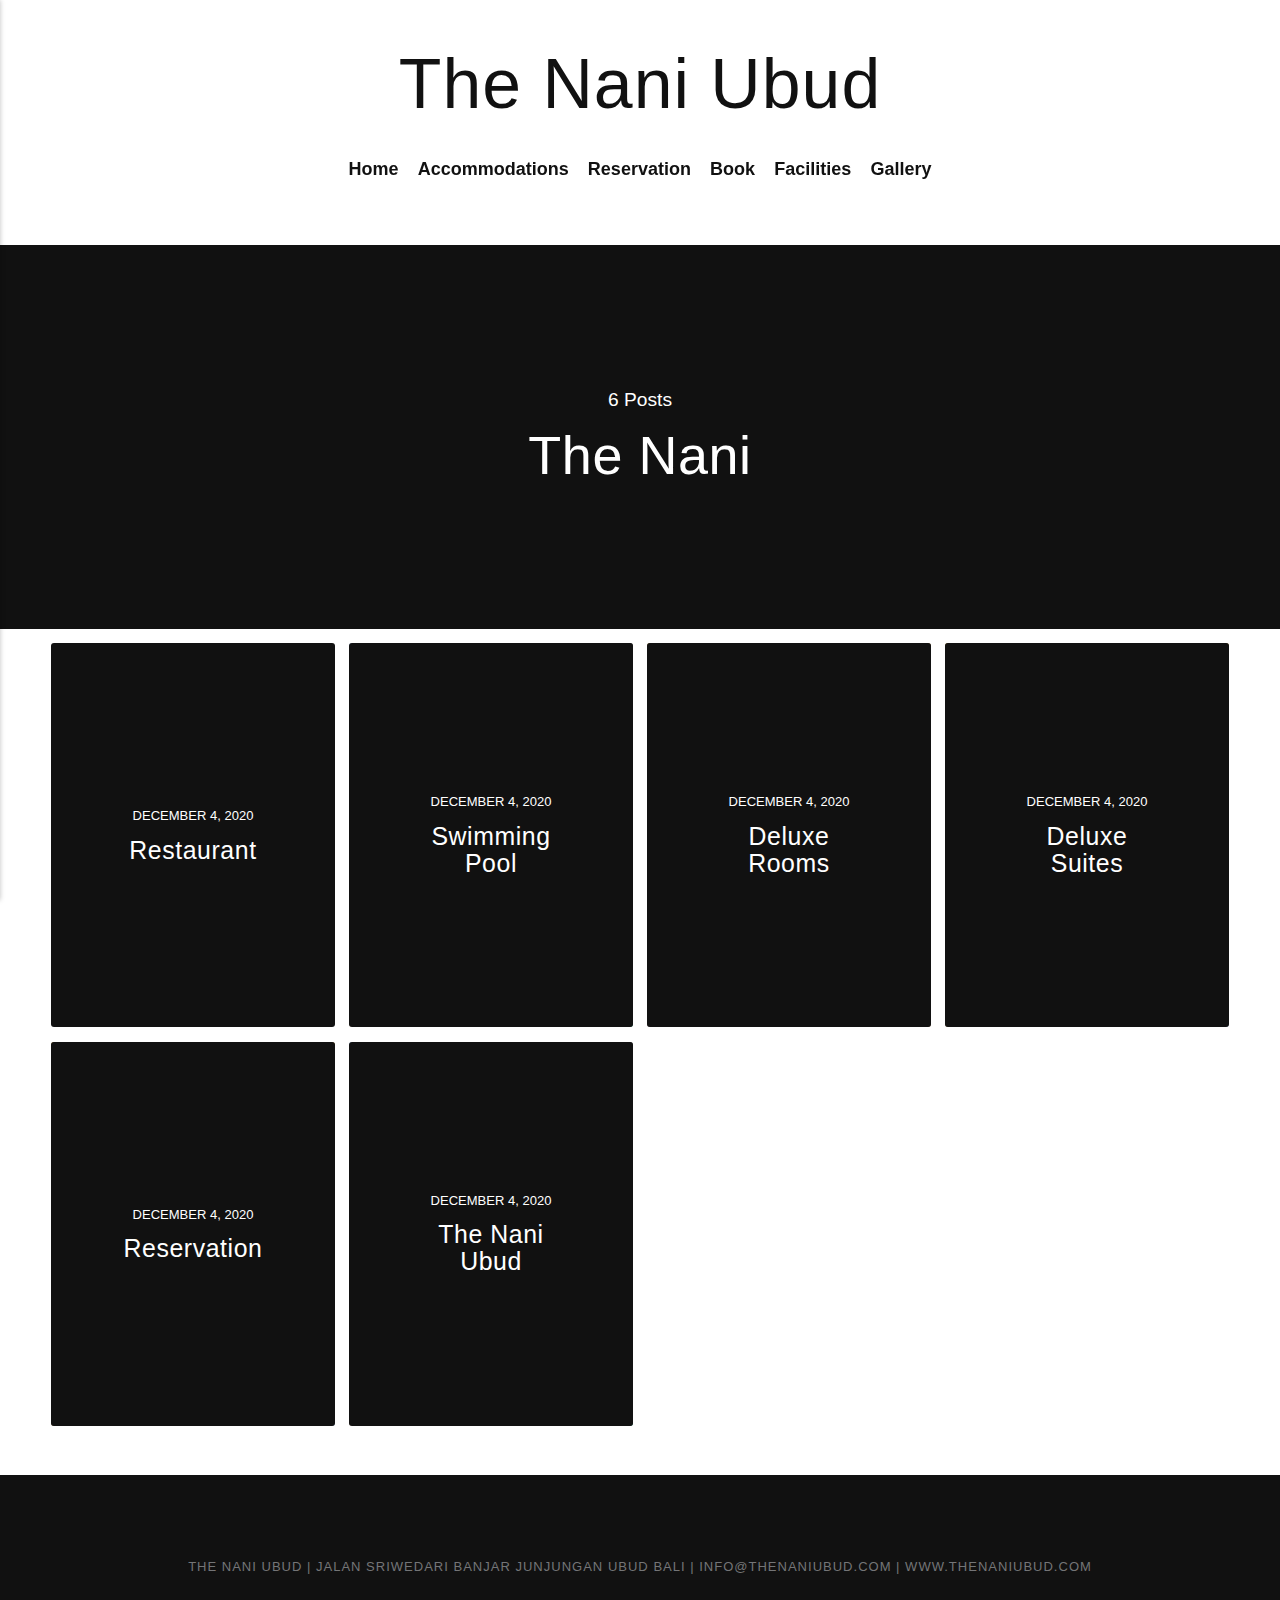
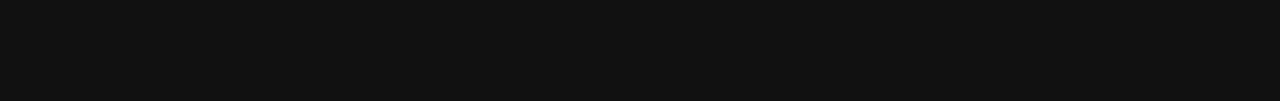
==== authors/the-nani/index.html @ 3a67c1c3 "Updated from Publii" ====
<!DOCTYPE html><html lang="en"><head><meta charset="utf-8"><meta http-equiv="X-UA-Compatible" content="IE=edge"><meta name="viewport" content="width=device-width,initial-scale=1"><title>Author: The Nani - The Nani Ubud</title><meta name="robots" content="noindex, follow"><meta name="generator" content="Publii Open-Source CMS for Static Site"><link rel="alternate" type="application/atom+xml" href="https://thenaniubud.github.io/pages/feed.xml"><link rel="alternate" type="application/json" href="https://thenaniubud.github.io/pages/feed.json"><meta property="og:title" content="The Nani"><meta property="og:site_name" content="The Nani Ubud"><meta property="og:description" content=""><meta property="og:url" content="https://thenaniubud.github.io/pages/authors/the-nani/"><meta property="og:type" content="website"><style>:root{--body-font:-apple-system,BlinkMacSystemFont,"Segoe UI",Roboto,Oxygen,Ubuntu,Cantarell,"Fira Sans","Droid Sans","Helvetica Neue",Arial,sans-serif,"Apple Color Emoji","Segoe UI Emoji","Segoe UI Symbol";--heading-font:var(--body-font);--post-entry-font:var(--body-font);--logo-font:var(--body-font);--menu-font:var(--body-font)}</style><link rel="stylesheet" href="https://thenaniubud.github.io/pages/assets/css/style.css?v=524104b8577c74e675db0913c0886aba"><script type="application/ld+json">{"@context":"http://schema.org","@type":"Organization","name":"The Nani Ubud","url":"https://thenaniubud.github.io/pages/"}</script></head><body><div class="container"><header class="top" id="js-top"><div><a class="logo" href="https://thenaniubud.github.io/pages/">The Nani Ubud</a><nav class="navbar"><button class="navbar__toggle" aria-label="Menu" aria-haspopup="true" aria-expanded="false"><span class="navbar__toggle-box"><span class="navbar__toggle-inner">Menu</span></span></button><ul class="navbar__menu"><li><a href="https://thenaniubud.github.io/pages/" target="_self">Home</a></li><li class="has-submenu"><span class="is-separator" aria-haspopup="true">Accommodations</span><ul class="navbar__submenu level-2" aria-hidden="true"><li><a href="https://thenaniubud.github.io/pages/deluxe-suites.html" target="_self">Suites Room</a></li><li><a href="https://thenaniubud.github.io/pages/deluxe-rooms.html" target="_self">Deluxe Room</a></li></ul></li><li><a href="https://thenaniubud.github.io/pages/reservation.html" target="_self">Reservation</a></li><li><a href="http://extranet.ikakua.com/booking.php?propid&#x3D;72514&amp;referer&#x3D;BookingLink" target="_blank">Book</a></li><li class="has-submenu"><span class="is-separator" aria-haspopup="true">Facilities</span><ul class="navbar__submenu level-2" aria-hidden="true"><li><a href="https://thenaniubud.github.io/pages/swimming-pool.html" target="_self">Swimming Pool</a></li><li><span class="is-separator">Restaurant</span></li></ul></li><li><span class="is-separator">Gallery</span></li></ul></nav></div></header><main class="author-page"><div class="hero hero--full"><header><p>6 Posts</p><h1>The Nani</h1></header></div><div class="l-grid l-grid--0"><article class="c-card"><header class="c-card__header"><p><time datetime="2020-12-04T15:08">December 4, 2020</time></p><h2><a href="https://thenaniubud.github.io/pages/restaurant.html">Restaurant</a></h2></header></article><article class="c-card"><figure class="c-card__image"><a href="https://thenaniubud.github.io/pages/swimming-pool.html"><img src="https://thenaniubud.github.io/pages/media/posts/5/1PTR0161.jpg" srcset="https://thenaniubud.github.io/pages/media/posts/5/responsive/1PTR0161-xs.jpg 300w, https://thenaniubud.github.io/pages/media/posts/5/responsive/1PTR0161-sm.jpg 480w, https://thenaniubud.github.io/pages/media/posts/5/responsive/1PTR0161-sm2.jpg 375w" sizes="(min-width: 75em) 25vw, (min-width: 56.25em) 33vw, (min-width: 37.5em) 50vw, 100vw" loading="lazy" height="1067" width="1600" alt=""></a></figure><header class="c-card__header"><p><time datetime="2020-12-04T15:08">December 4, 2020</time></p><h2><a href="https://thenaniubud.github.io/pages/swimming-pool.html">Swimming Pool</a></h2></header></article><article class="c-card"><figure class="c-card__image"><a href="https://thenaniubud.github.io/pages/deluxe-rooms.html"><img src="https://thenaniubud.github.io/pages/media/posts/4/1PTR9791.jpg" srcset="https://thenaniubud.github.io/pages/media/posts/4/responsive/1PTR9791-xs.jpg 300w, https://thenaniubud.github.io/pages/media/posts/4/responsive/1PTR9791-sm.jpg 480w, https://thenaniubud.github.io/pages/media/posts/4/responsive/1PTR9791-sm2.jpg 375w" sizes="(min-width: 75em) 25vw, (min-width: 56.25em) 33vw, (min-width: 37.5em) 50vw, 100vw" loading="lazy" height="1067" width="1600" alt=""></a></figure><header class="c-card__header"><p><time datetime="2020-12-04T15:08">December 4, 2020</time></p><h2><a href="https://thenaniubud.github.io/pages/deluxe-rooms.html">Deluxe Rooms</a></h2></header></article><article class="c-card"><figure class="c-card__image"><a href="https://thenaniubud.github.io/pages/deluxe-suites.html"><img src="https://thenaniubud.github.io/pages/media/posts/3/1PTR9866.jpg" srcset="https://thenaniubud.github.io/pages/media/posts/3/responsive/1PTR9866-xs.jpg 300w, https://thenaniubud.github.io/pages/media/posts/3/responsive/1PTR9866-sm.jpg 480w, https://thenaniubud.github.io/pages/media/posts/3/responsive/1PTR9866-sm2.jpg 375w" sizes="(min-width: 75em) 25vw, (min-width: 56.25em) 33vw, (min-width: 37.5em) 50vw, 100vw" loading="lazy" height="1067" width="1600" alt=""></a></figure><header class="c-card__header"><p><time datetime="2020-12-04T15:08">December 4, 2020</time></p><h2><a href="https://thenaniubud.github.io/pages/deluxe-suites.html">Deluxe Suites</a></h2></header></article><article class="c-card"><figure class="c-card__image"><a href="https://thenaniubud.github.io/pages/reservation.html"><img src="https://thenaniubud.github.io/pages/media/posts/2/1PTR9866.jpg" srcset="https://thenaniubud.github.io/pages/media/posts/2/responsive/1PTR9866-xs.jpg 300w, https://thenaniubud.github.io/pages/media/posts/2/responsive/1PTR9866-sm.jpg 480w, https://thenaniubud.github.io/pages/media/posts/2/responsive/1PTR9866-sm2.jpg 375w" sizes="(min-width: 75em) 25vw, (min-width: 56.25em) 33vw, (min-width: 37.5em) 50vw, 100vw" loading="lazy" height="1067" width="1600" alt=""></a></figure><header class="c-card__header"><p><time datetime="2020-12-04T14:13">December 4, 2020</time></p><h2><a href="https://thenaniubud.github.io/pages/reservation.html">Reservation</a></h2></header></article><article class="c-card"><figure class="c-card__image"><a href="https://thenaniubud.github.io/pages/the-nani-ubud.html"><img src="https://thenaniubud.github.io/pages/media/posts/1/1PTR0161.jpg" srcset="https://thenaniubud.github.io/pages/media/posts/1/responsive/1PTR0161-xs.jpg 300w, https://thenaniubud.github.io/pages/media/posts/1/responsive/1PTR0161-sm.jpg 480w, https://thenaniubud.github.io/pages/media/posts/1/responsive/1PTR0161-sm2.jpg 375w" sizes="(min-width: 75em) 25vw, (min-width: 56.25em) 33vw, (min-width: 37.5em) 50vw, 100vw" loading="lazy" height="1067" width="1600" alt=""></a></figure><header class="c-card__header"><p><time datetime="2020-12-04T13:40">December 4, 2020</time></p><h2><a href="https://thenaniubud.github.io/pages/the-nani-ubud.html">The Nani Ubud</a></h2></header></article></div></main></div><footer class="footer"><div class="footer__copyright"><p>The Nani Ubud | Jalan Sriwedari Banjar Junjungan Ubud Bali | info@thenaniubud.com | www.thenaniubud.com</p><p> </p></div><button class="footer__bttop js-footer__bttop" aria-label="Back to top"><svg><title>Back to top</title><use xlink:href="https://thenaniubud.github.io/pages/assets/svg/svg-map.svg#toparrow"/></svg></button></footer><script>window.publiiThemeMenuConfig = {    
        mobileMenuMode: 'sidebar',
        animationSpeed: 300,
        submenuWidth: 'auto',
        doubleClickTime: 500,
        mobileMenuExpandableSubmenus: true, 
        relatedContainerForOverlayMenuSelector: '.top',
   };</script><script defer="defer" src="https://thenaniubud.github.io/pages/assets/js/scripts.min.js?v=330d5d5498e215ed4b41f3430716ed6b"></script><script>var images = document.querySelectorAll('img[loading]');

        for (var i = 0; i < images.length; i++) {
            if (images[i].complete) {
                images[i].classList.add('is-loaded');
            } else {
                images[i].addEventListener('load', function () {
                    this.classList.add('is-loaded');
                }, false);
            }
        }</script></body></html>
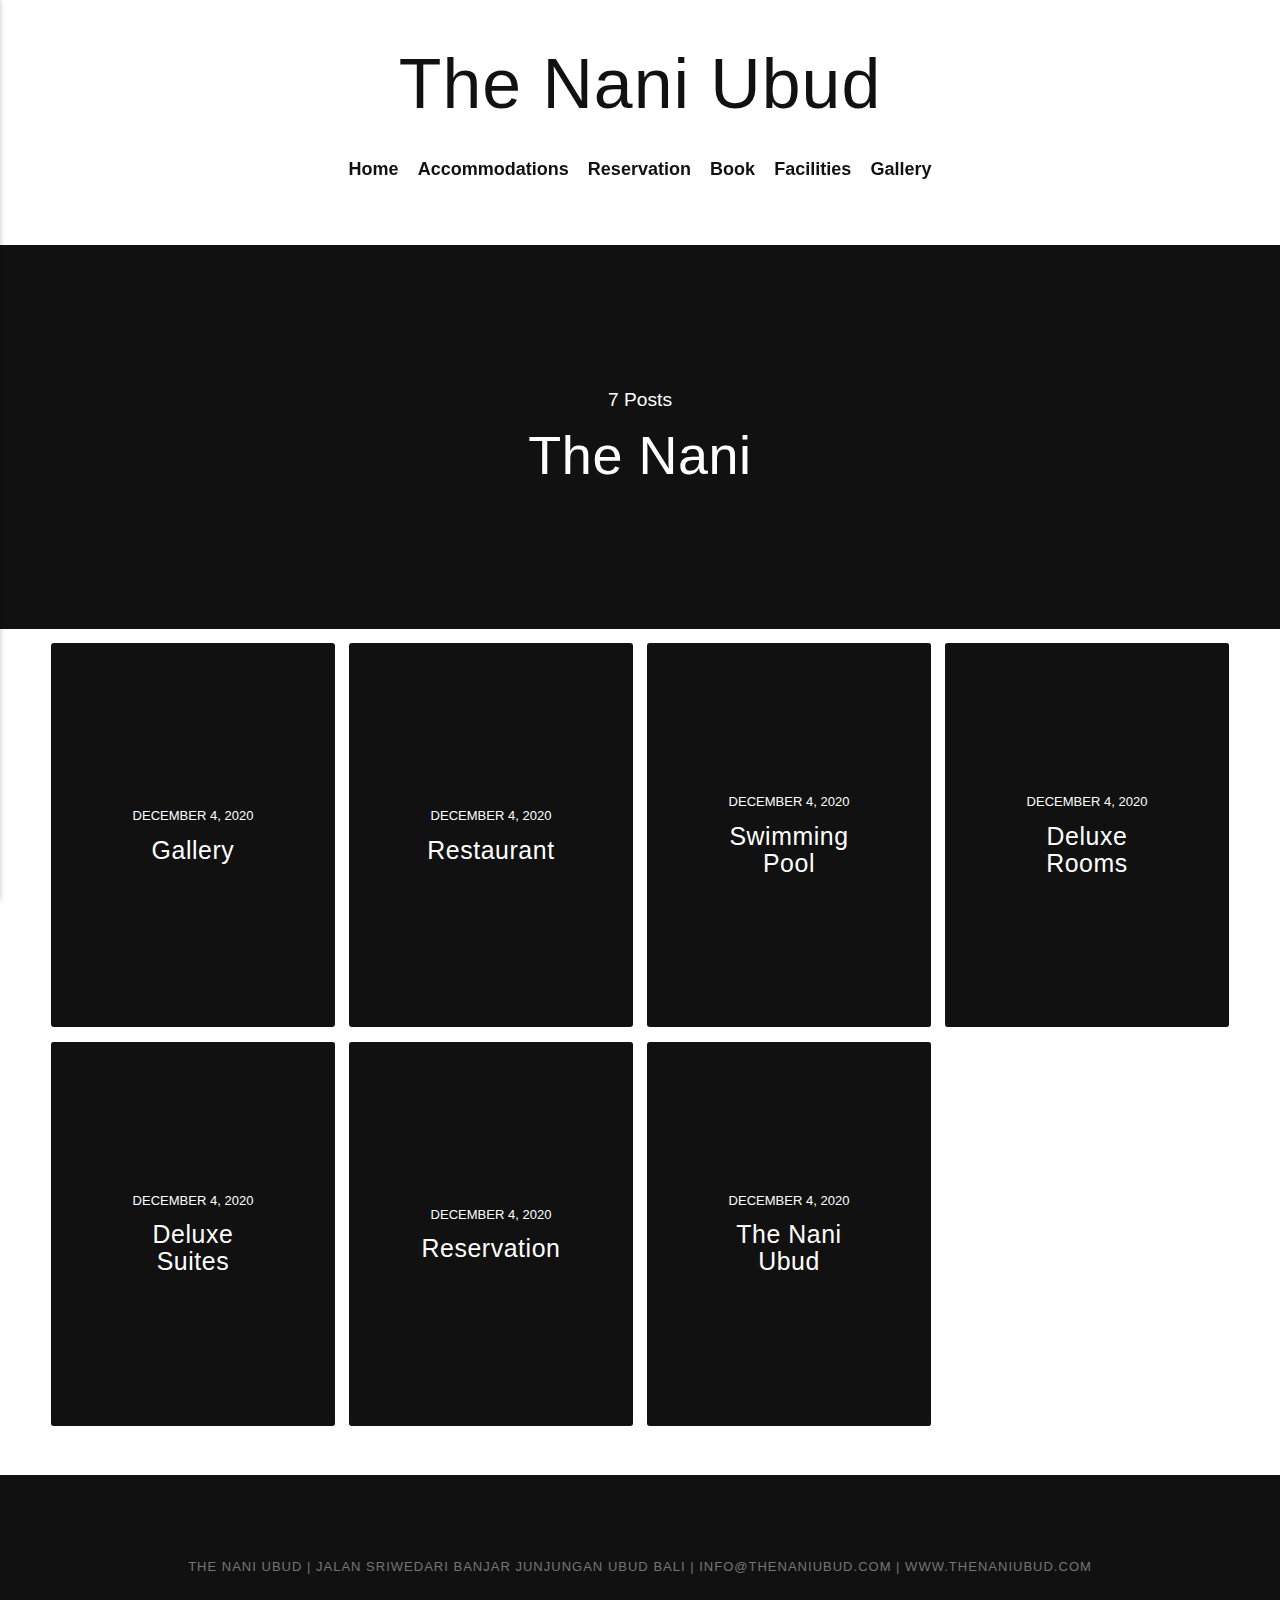
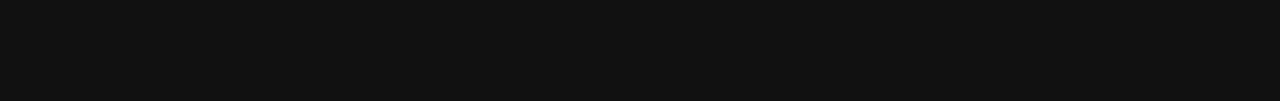
==== commit c06108f9: "Updated from Publii" ====
--- a/authors/the-nani/index.html
+++ b/authors/the-nani/index.html
@@ -1,4 +1,4 @@
-<!DOCTYPE html><html lang="en"><head><meta charset="utf-8"><meta http-equiv="X-UA-Compatible" content="IE=edge"><meta name="viewport" content="width=device-width,initial-scale=1"><title>Author: The Nani - The Nani Ubud</title><meta name="robots" content="noindex, follow"><meta name="generator" content="Publii Open-Source CMS for Static Site"><link rel="alternate" type="application/atom+xml" href="https://thenaniubud.github.io/pages/feed.xml"><link rel="alternate" type="application/json" href="https://thenaniubud.github.io/pages/feed.json"><meta property="og:title" content="The Nani"><meta property="og:site_name" content="The Nani Ubud"><meta property="og:description" content=""><meta property="og:url" content="https://thenaniubud.github.io/pages/authors/the-nani/"><meta property="og:type" content="website"><style>:root{--body-font:-apple-system,BlinkMacSystemFont,"Segoe UI",Roboto,Oxygen,Ubuntu,Cantarell,"Fira Sans","Droid Sans","Helvetica Neue",Arial,sans-serif,"Apple Color Emoji","Segoe UI Emoji","Segoe UI Symbol";--heading-font:var(--body-font);--post-entry-font:var(--body-font);--logo-font:var(--body-font);--menu-font:var(--body-font)}</style><link rel="stylesheet" href="https://thenaniubud.github.io/pages/assets/css/style.css?v=524104b8577c74e675db0913c0886aba"><script type="application/ld+json">{"@context":"http://schema.org","@type":"Organization","name":"The Nani Ubud","url":"https://thenaniubud.github.io/pages/"}</script></head><body><div class="container"><header class="top" id="js-top"><div><a class="logo" href="https://thenaniubud.github.io/pages/">The Nani Ubud</a><nav class="navbar"><button class="navbar__toggle" aria-label="Menu" aria-haspopup="true" aria-expanded="false"><span class="navbar__toggle-box"><span class="navbar__toggle-inner">Menu</span></span></button><ul class="navbar__menu"><li><a href="https://thenaniubud.github.io/pages/" target="_self">Home</a></li><li class="has-submenu"><span class="is-separator" aria-haspopup="true">Accommodations</span><ul class="navbar__submenu level-2" aria-hidden="true"><li><a href="https://thenaniubud.github.io/pages/deluxe-suites.html" target="_self">Suites Room</a></li><li><a href="https://thenaniubud.github.io/pages/deluxe-rooms.html" target="_self">Deluxe Room</a></li></ul></li><li><a href="https://thenaniubud.github.io/pages/reservation.html" target="_self">Reservation</a></li><li><a href="http://extranet.ikakua.com/booking.php?propid&#x3D;72514&amp;referer&#x3D;BookingLink" target="_blank">Book</a></li><li class="has-submenu"><span class="is-separator" aria-haspopup="true">Facilities</span><ul class="navbar__submenu level-2" aria-hidden="true"><li><a href="https://thenaniubud.github.io/pages/swimming-pool.html" target="_self">Swimming Pool</a></li><li><span class="is-separator">Restaurant</span></li></ul></li><li><span class="is-separator">Gallery</span></li></ul></nav></div></header><main class="author-page"><div class="hero hero--full"><header><p>6 Posts</p><h1>The Nani</h1></header></div><div class="l-grid l-grid--0"><article class="c-card"><header class="c-card__header"><p><time datetime="2020-12-04T15:08">December 4, 2020</time></p><h2><a href="https://thenaniubud.github.io/pages/restaurant.html">Restaurant</a></h2></header></article><article class="c-card"><figure class="c-card__image"><a href="https://thenaniubud.github.io/pages/swimming-pool.html"><img src="https://thenaniubud.github.io/pages/media/posts/5/1PTR0161.jpg" srcset="https://thenaniubud.github.io/pages/media/posts/5/responsive/1PTR0161-xs.jpg 300w, https://thenaniubud.github.io/pages/media/posts/5/responsive/1PTR0161-sm.jpg 480w, https://thenaniubud.github.io/pages/media/posts/5/responsive/1PTR0161-sm2.jpg 375w" sizes="(min-width: 75em) 25vw, (min-width: 56.25em) 33vw, (min-width: 37.5em) 50vw, 100vw" loading="lazy" height="1067" width="1600" alt=""></a></figure><header class="c-card__header"><p><time datetime="2020-12-04T15:08">December 4, 2020</time></p><h2><a href="https://thenaniubud.github.io/pages/swimming-pool.html">Swimming Pool</a></h2></header></article><article class="c-card"><figure class="c-card__image"><a href="https://thenaniubud.github.io/pages/deluxe-rooms.html"><img src="https://thenaniubud.github.io/pages/media/posts/4/1PTR9791.jpg" srcset="https://thenaniubud.github.io/pages/media/posts/4/responsive/1PTR9791-xs.jpg 300w, https://thenaniubud.github.io/pages/media/posts/4/responsive/1PTR9791-sm.jpg 480w, https://thenaniubud.github.io/pages/media/posts/4/responsive/1PTR9791-sm2.jpg 375w" sizes="(min-width: 75em) 25vw, (min-width: 56.25em) 33vw, (min-width: 37.5em) 50vw, 100vw" loading="lazy" height="1067" width="1600" alt=""></a></figure><header class="c-card__header"><p><time datetime="2020-12-04T15:08">December 4, 2020</time></p><h2><a href="https://thenaniubud.github.io/pages/deluxe-rooms.html">Deluxe Rooms</a></h2></header></article><article class="c-card"><figure class="c-card__image"><a href="https://thenaniubud.github.io/pages/deluxe-suites.html"><img src="https://thenaniubud.github.io/pages/media/posts/3/1PTR9866.jpg" srcset="https://thenaniubud.github.io/pages/media/posts/3/responsive/1PTR9866-xs.jpg 300w, https://thenaniubud.github.io/pages/media/posts/3/responsive/1PTR9866-sm.jpg 480w, https://thenaniubud.github.io/pages/media/posts/3/responsive/1PTR9866-sm2.jpg 375w" sizes="(min-width: 75em) 25vw, (min-width: 56.25em) 33vw, (min-width: 37.5em) 50vw, 100vw" loading="lazy" height="1067" width="1600" alt=""></a></figure><header class="c-card__header"><p><time datetime="2020-12-04T15:08">December 4, 2020</time></p><h2><a href="https://thenaniubud.github.io/pages/deluxe-suites.html">Deluxe Suites</a></h2></header></article><article class="c-card"><figure class="c-card__image"><a href="https://thenaniubud.github.io/pages/reservation.html"><img src="https://thenaniubud.github.io/pages/media/posts/2/1PTR9866.jpg" srcset="https://thenaniubud.github.io/pages/media/posts/2/responsive/1PTR9866-xs.jpg 300w, https://thenaniubud.github.io/pages/media/posts/2/responsive/1PTR9866-sm.jpg 480w, https://thenaniubud.github.io/pages/media/posts/2/responsive/1PTR9866-sm2.jpg 375w" sizes="(min-width: 75em) 25vw, (min-width: 56.25em) 33vw, (min-width: 37.5em) 50vw, 100vw" loading="lazy" height="1067" width="1600" alt=""></a></figure><header class="c-card__header"><p><time datetime="2020-12-04T14:13">December 4, 2020</time></p><h2><a href="https://thenaniubud.github.io/pages/reservation.html">Reservation</a></h2></header></article><article class="c-card"><figure class="c-card__image"><a href="https://thenaniubud.github.io/pages/the-nani-ubud.html"><img src="https://thenaniubud.github.io/pages/media/posts/1/1PTR0161.jpg" srcset="https://thenaniubud.github.io/pages/media/posts/1/responsive/1PTR0161-xs.jpg 300w, https://thenaniubud.github.io/pages/media/posts/1/responsive/1PTR0161-sm.jpg 480w, https://thenaniubud.github.io/pages/media/posts/1/responsive/1PTR0161-sm2.jpg 375w" sizes="(min-width: 75em) 25vw, (min-width: 56.25em) 33vw, (min-width: 37.5em) 50vw, 100vw" loading="lazy" height="1067" width="1600" alt=""></a></figure><header class="c-card__header"><p><time datetime="2020-12-04T13:40">December 4, 2020</time></p><h2><a href="https://thenaniubud.github.io/pages/the-nani-ubud.html">The Nani Ubud</a></h2></header></article></div></main></div><footer class="footer"><div class="footer__copyright"><p>The Nani Ubud | Jalan Sriwedari Banjar Junjungan Ubud Bali | info@thenaniubud.com | www.thenaniubud.com</p><p> </p></div><button class="footer__bttop js-footer__bttop" aria-label="Back to top"><svg><title>Back to top</title><use xlink:href="https://thenaniubud.github.io/pages/assets/svg/svg-map.svg#toparrow"/></svg></button></footer><script>window.publiiThemeMenuConfig = {    
+<!DOCTYPE html><html lang="en"><head><meta charset="utf-8"><meta http-equiv="X-UA-Compatible" content="IE=edge"><meta name="viewport" content="width=device-width,initial-scale=1"><title>Author: The Nani - The Nani Ubud</title><meta name="robots" content="noindex, follow"><meta name="generator" content="Publii Open-Source CMS for Static Site"><link rel="alternate" type="application/atom+xml" href="https://thenaniubud.github.io/pages/feed.xml"><link rel="alternate" type="application/json" href="https://thenaniubud.github.io/pages/feed.json"><meta property="og:title" content="The Nani"><meta property="og:site_name" content="The Nani Ubud"><meta property="og:description" content=""><meta property="og:url" content="https://thenaniubud.github.io/pages/authors/the-nani/"><meta property="og:type" content="website"><style>:root{--body-font:-apple-system,BlinkMacSystemFont,"Segoe UI",Roboto,Oxygen,Ubuntu,Cantarell,"Fira Sans","Droid Sans","Helvetica Neue",Arial,sans-serif,"Apple Color Emoji","Segoe UI Emoji","Segoe UI Symbol";--heading-font:var(--body-font);--post-entry-font:var(--body-font);--logo-font:var(--body-font);--menu-font:var(--body-font)}</style><link rel="stylesheet" href="https://thenaniubud.github.io/pages/assets/css/style.css?v=524104b8577c74e675db0913c0886aba"><script type="application/ld+json">{"@context":"http://schema.org","@type":"Organization","name":"The Nani Ubud","url":"https://thenaniubud.github.io/pages/"}</script></head><body><div class="container"><header class="top" id="js-top"><div><a class="logo" href="https://thenaniubud.github.io/pages/">The Nani Ubud</a><nav class="navbar"><button class="navbar__toggle" aria-label="Menu" aria-haspopup="true" aria-expanded="false"><span class="navbar__toggle-box"><span class="navbar__toggle-inner">Menu</span></span></button><ul class="navbar__menu"><li><a href="https://thenaniubud.github.io/pages/" target="_self">Home</a></li><li class="has-submenu"><span class="is-separator" aria-haspopup="true">Accommodations</span><ul class="navbar__submenu level-2" aria-hidden="true"><li><a href="https://thenaniubud.github.io/pages/deluxe-suites.html" target="_self">Suites Room</a></li><li><a href="https://thenaniubud.github.io/pages/deluxe-rooms.html" target="_self">Deluxe Room</a></li></ul></li><li><a href="https://thenaniubud.github.io/pages/reservation.html" target="_self">Reservation</a></li><li><a href="https://extranet.ikakua.com/booking.php?propid&#x3D;72514&amp;referer&#x3D;BookingLink" target="_blank">Book</a></li><li class="has-submenu"><span class="is-separator" aria-haspopup="true">Facilities</span><ul class="navbar__submenu level-2" aria-hidden="true"><li><a href="https://thenaniubud.github.io/pages/swimming-pool.html" target="_self">Swimming Pool</a></li><li><span class="is-separator">Restaurant</span></li></ul></li><li><a href="https://thenaniubud.github.io/pages/gallery.html" target="_self">Gallery</a></li></ul></nav></div></header><main class="author-page"><div class="hero hero--full"><header><p>7 Posts</p><h1>The Nani</h1></header></div><div class="l-grid l-grid--0"><article class="c-card"><header class="c-card__header"><p><time datetime="2020-12-04T16:57">December 4, 2020</time></p><h2><a href="https://thenaniubud.github.io/pages/gallery.html">Gallery</a></h2></header></article><article class="c-card"><header class="c-card__header"><p><time datetime="2020-12-04T15:08">December 4, 2020</time></p><h2><a href="https://thenaniubud.github.io/pages/restaurant.html">Restaurant</a></h2></header></article><article class="c-card"><figure class="c-card__image"><a href="https://thenaniubud.github.io/pages/swimming-pool.html"><img src="https://thenaniubud.github.io/pages/media/posts/5/1PTR0161.jpg" srcset="https://thenaniubud.github.io/pages/media/posts/5/responsive/1PTR0161-xs.jpg 300w, https://thenaniubud.github.io/pages/media/posts/5/responsive/1PTR0161-sm.jpg 480w, https://thenaniubud.github.io/pages/media/posts/5/responsive/1PTR0161-sm2.jpg 375w" sizes="(min-width: 75em) 25vw, (min-width: 56.25em) 33vw, (min-width: 37.5em) 50vw, 100vw" loading="lazy" height="1067" width="1600" alt=""></a></figure><header class="c-card__header"><p><time datetime="2020-12-04T15:08">December 4, 2020</time></p><h2><a href="https://thenaniubud.github.io/pages/swimming-pool.html">Swimming Pool</a></h2></header></article><article class="c-card"><figure class="c-card__image"><a href="https://thenaniubud.github.io/pages/deluxe-rooms.html"><img src="https://thenaniubud.github.io/pages/media/posts/4/1PTR9791.jpg" srcset="https://thenaniubud.github.io/pages/media/posts/4/responsive/1PTR9791-xs.jpg 300w, https://thenaniubud.github.io/pages/media/posts/4/responsive/1PTR9791-sm.jpg 480w, https://thenaniubud.github.io/pages/media/posts/4/responsive/1PTR9791-sm2.jpg 375w" sizes="(min-width: 75em) 25vw, (min-width: 56.25em) 33vw, (min-width: 37.5em) 50vw, 100vw" loading="lazy" height="1067" width="1600" alt=""></a></figure><header class="c-card__header"><p><time datetime="2020-12-04T15:08">December 4, 2020</time></p><h2><a href="https://thenaniubud.github.io/pages/deluxe-rooms.html">Deluxe Rooms</a></h2></header></article><article class="c-card"><figure class="c-card__image"><a href="https://thenaniubud.github.io/pages/deluxe-suites.html"><img src="https://thenaniubud.github.io/pages/media/posts/3/1PTR9866.jpg" srcset="https://thenaniubud.github.io/pages/media/posts/3/responsive/1PTR9866-xs.jpg 300w, https://thenaniubud.github.io/pages/media/posts/3/responsive/1PTR9866-sm.jpg 480w, https://thenaniubud.github.io/pages/media/posts/3/responsive/1PTR9866-sm2.jpg 375w" sizes="(min-width: 75em) 25vw, (min-width: 56.25em) 33vw, (min-width: 37.5em) 50vw, 100vw" loading="lazy" height="1067" width="1600" alt=""></a></figure><header class="c-card__header"><p><time datetime="2020-12-04T15:08">December 4, 2020</time></p><h2><a href="https://thenaniubud.github.io/pages/deluxe-suites.html">Deluxe Suites</a></h2></header></article><article class="c-card"><figure class="c-card__image"><a href="https://thenaniubud.github.io/pages/reservation.html"><img src="https://thenaniubud.github.io/pages/media/posts/2/1PTR9866.jpg" srcset="https://thenaniubud.github.io/pages/media/posts/2/responsive/1PTR9866-xs.jpg 300w, https://thenaniubud.github.io/pages/media/posts/2/responsive/1PTR9866-sm.jpg 480w, https://thenaniubud.github.io/pages/media/posts/2/responsive/1PTR9866-sm2.jpg 375w" sizes="(min-width: 75em) 25vw, (min-width: 56.25em) 33vw, (min-width: 37.5em) 50vw, 100vw" loading="lazy" height="1067" width="1600" alt=""></a></figure><header class="c-card__header"><p><time datetime="2020-12-04T14:13">December 4, 2020</time></p><h2><a href="https://thenaniubud.github.io/pages/reservation.html">Reservation</a></h2></header></article><article class="c-card"><figure class="c-card__image"><a href="https://thenaniubud.github.io/pages/the-nani-ubud.html"><img src="https://thenaniubud.github.io/pages/media/posts/1/1PTR0161.jpg" srcset="https://thenaniubud.github.io/pages/media/posts/1/responsive/1PTR0161-xs.jpg 300w, https://thenaniubud.github.io/pages/media/posts/1/responsive/1PTR0161-sm.jpg 480w, https://thenaniubud.github.io/pages/media/posts/1/responsive/1PTR0161-sm2.jpg 375w" sizes="(min-width: 75em) 25vw, (min-width: 56.25em) 33vw, (min-width: 37.5em) 50vw, 100vw" loading="lazy" height="1067" width="1600" alt=""></a></figure><header class="c-card__header"><p><time datetime="2020-12-04T13:40">December 4, 2020</time></p><h2><a href="https://thenaniubud.github.io/pages/the-nani-ubud.html">The Nani Ubud</a></h2></header></article></div></main></div><footer class="footer"><div class="footer__copyright"><p>The Nani Ubud | Jalan Sriwedari Banjar Junjungan Ubud Bali | info@thenaniubud.com | www.thenaniubud.com</p><p> </p></div><button class="footer__bttop js-footer__bttop" aria-label="Back to top"><svg><title>Back to top</title><use xlink:href="https://thenaniubud.github.io/pages/assets/svg/svg-map.svg#toparrow"/></svg></button></footer><script>window.publiiThemeMenuConfig = {    
         mobileMenuMode: 'sidebar',
         animationSpeed: 300,
         submenuWidth: 'auto',
